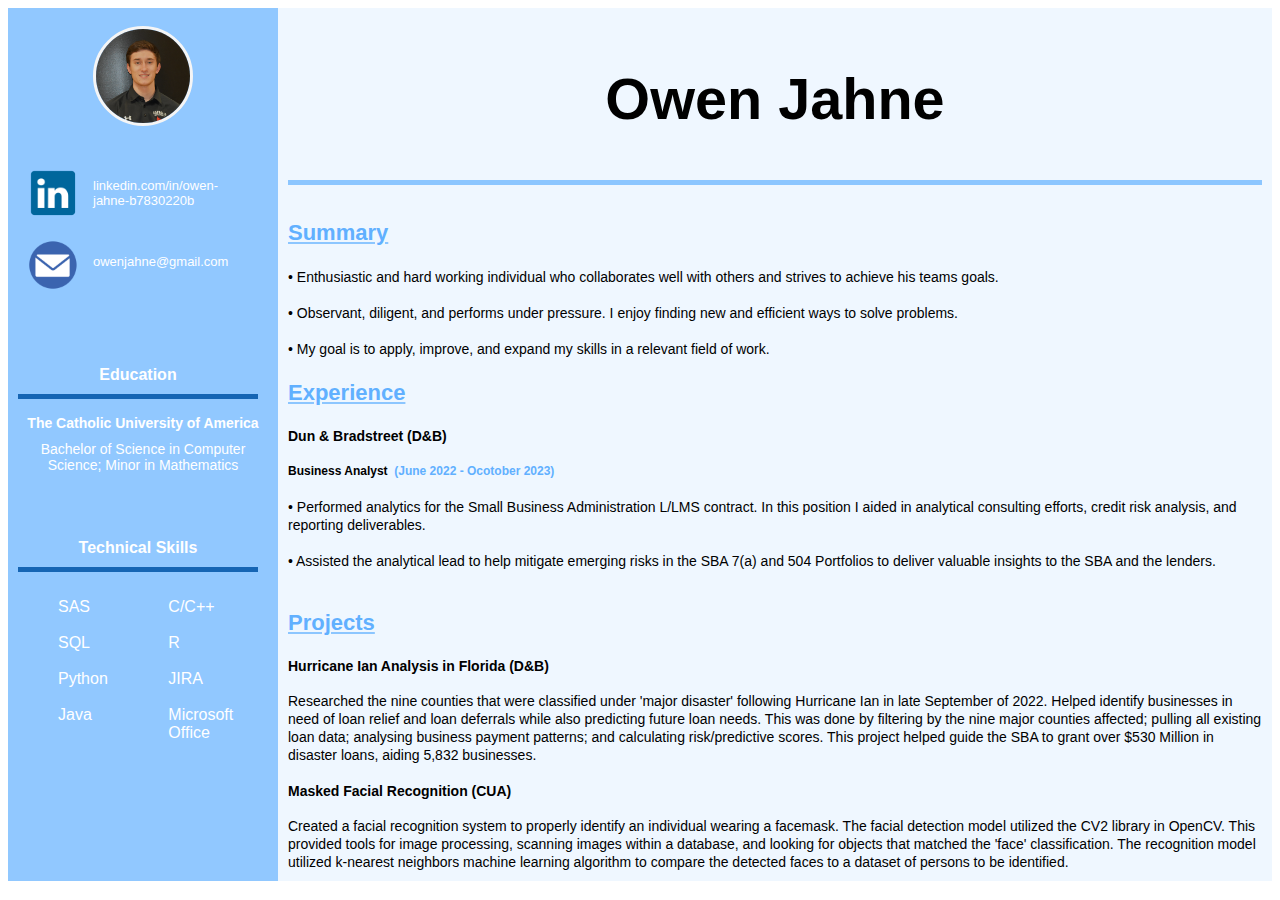
==== index.html @ c4a3fb9c "Update index.html" ====
<!DOCTYPE html>
<html lang="en">
<head>
<title>Resume</title>
<meta charset="utf-8">
<meta name="viewport" content="width=device-width, initial-scale=1">
<link rel="stylesheet" href="styles.css">
</head>
<body>
    <div class="both-rows">
        <div class="column left-side">
            <div class="image"> <img
                src="./OwenJahne.jpg" 
                alt="illustration"
                style=max-width:100%; height:auto;/>
            </div>  
                <div2 class="row">
                    <div2 class="column inside-left">
                        <a href="https://www.linkedin.com/in/owen-jahne-b7830220b/"><img border="0" alt="linkedin" src="logo-linkedin-icon.png" width="50" height="50"></a>
                        <br></br>  <a href="mailto:owenjahne@gmail.com"><img border="0" alt="linkedin" src="email_pic.png" width="50" height="50"></a>
                    </div2>
                    <div2 class="column inside-right">
                       <h8> linkedin.com/in/owen-jahne-b7830220b</h8>
                        <br></br>
                       <h8>owenjahne@gmail.com</h8> 
                    </div2> 
                </div2>

                  <br></br>
                  <p>Education</p> 
                  <h10>The Catholic University of America</h10>
                  <h9>Bachelor of Science in Computer Science; Minor in Mathematics</h9>
                  
                <p>Technical Skills</p>

            <div>
                <div3 class="column Skill00">
                    <div3 class="skill01 lcol">
                        SAS
                        <br></br>
                        SQL
                        <br></br>
                        Python
                        <br></br>
                        Java
                        <br></br>
                        
                    </div3>
                    <div3 class="skill01 rcol">
                        C/C++
                        <br></br>
                         R
                        <br></br>
                         JIRA
                        <br></br>
                        Microsoft Office
                        
                        
                    </div3>
                </div3>
            </div>  
                 
     </div>
     
        <div class="column right-side">  

<h2>Owen Jahne</h2>
<h6></h6>
<h3>Summary</h3>
<h7>• Enthusiastic and hard working individual who collaborates well with others and strives to achieve his teams goals.</h7>
<br></br>
<h7>• Observant, diligent, and performs under pressure. I enjoy finding new and efficient ways to solve problems.</h7>
<br></br>
<h7>• My goal is to apply, improve, and expand my skills in a relevant field of work.</h7>
<h3>Experience</h3>


        <h4>Dun & Bradstreet (D&B) </h4>
        <h5>Business Analyst <span style="color: rgba(97, 176, 255, 1.000)">&nbsp;(June 2022 - Ocotober 2023)</span></h5>
        <h7>•	Performed analytics for the Small Business Administration L/LMS contract. In this position I aided in analytical consulting efforts, credit risk analysis, and reporting deliverables. </h7>
        <br></br>
        <h7>•	Assisted the analytical lead to help mitigate emerging risks in the SBA 7(a) and 504 Portfolios to deliver valuable insights to the SBA and the lenders. </h7>
        <br></br>
   
    

<h3>Projects</h3>
<h4>Hurricane Ian Analysis in Florida (D&B)</h4>
<h7>Researched the nine counties that were classified under 'major disaster' following Hurricane Ian in late September of 2022. 
    Helped identify businesses in need of loan relief and loan deferrals while also predicting future loan needs.  
   This was done by filtering by the nine major counties affected; pulling all existing loan data; analysing business payment patterns; and calculating risk/predictive scores.
    This project helped guide the SBA to grant over $530 Million in disaster loans, aiding 5,832 businesses.
</h7>
<h4>Masked Facial Recognition (CUA)</h4>
<h7>Created a facial recognition system to properly identify an individual wearing a facemask.
    The facial detection model utilized the CV2 library in OpenCV. This provided tools for image processing, scanning images within a database, and looking for objects that matched the 'face' classification. 
    The recognition model utilized k-nearest neighbors machine learning algorithm to compare the detected faces to a dataset of persons to be identified.</h7>
<!-- <h3>Education</h3> -->
<!-- <h4>The Catholic University of America</h4>
<h7>Bachelor of Science in Computer Science; Minor in Mathematics</h7> -->



    
</body>
</html>

    
</body>
</html>
---- styles.css ----
* {
    box-sizing: border-box;
  }
  

body {
  font-family: Arial, Helvetica, sans-serif;
}
/* Style the header */
header {
  background-color: #655;
  padding: 30px;
  text-align: center;
  font-size: 35px;
  color: white;
}
/*Formating for
 header title with name*/
h2{
    text-align: center;
    padding: 0px;
    font-size: 4.5vw;    
}
/*formats the headers for category of resume */
h3{
 border: 1px;
 font-size: 22px;
 color: rgba(97, 176, 255, 1.000);
 text-decoration: underline;
 text-decoration-color: rgba(97, 176, 255, 0.696);
}
/*for business title */
h4{
font-weight: 700;    
font-size: 14px;
}
h5{

font-size: 12px}
/*Format for line under name on right side */
h6{
    display: block;
    border-top: 5px solid rgba(97, 176, 255, 0.696);
   padding-bottom:10px;
}

h7{
    font-size: 14px;
 }
p{
    text-align: center;
    font-weight: bold;
    clear: both;
    margin-right:10px;
    color:white;
    padding-bottom:10px;
    padding-top:10px;
    border-bottom: 5px solid  rgba(8, 90, 172, 0.900);
}
h8{
    display: block;
    font-size: 12px;
    padding-bottom:10px;
    font-size: small;
}

h10{
    display: block;
    text-align: center;
    font-weight: bold;
    font-size:14px;
    padding-bottom: 10px;
}
h9{
    display: block;
    padding-bottom: 40px;
    text-align: center;
   
    font-size:14px;
}
.image{
  width:100%;
  height:10vh;
  justify-content: center;
  align-items: center;
  padding: 8px;
}
/* formatting for headshot image  */
.image img{
display: block;
margin: 0 auto;
height: 100px;
width: 100px;
border-radius: 50%;
border:3px solid whitesmoke;


}

.column {
    float: left;
    padding: 10px;

}
/* formatting for left side column */
.left-side {
    color:white;
 min-width: 270px;
 max-width: 270px;
 background-color: rgba(97, 176, 255, 0.696);
 }




.right-side {
    background-color:rgba(97, 176, 255, 0.1);
    min-width: 400px;
    padding-left: 10px;
    padding-top:10px;
    padding-right:10px;
}
.both-rows{
    display:flex; 
}

.both-rows:after{
content: "";
display: table;
clear: both;
}

.row:after{
    content: "";
    display: table;
    clear: both;
    }

.skills:after{
    content: "";
    display: table;
    clear: both;
    }
        
.inside-left{
    margin-top: 50px;
width: 26%
}
.inside-right{
 display:block;
margin-top: 60px;
width: 50%;
}

.lcol {  
width: 50%;
color: white;
}
.rcol {
width:50%;
color: white;

}
.skill01 {
    float: left;
    padding-left: 30px;

}

.column2 {
float: left;
 padding: 10px;
color: black;
}
.leftcol{
 width:50%;
}
.rightcol{
width:50%;
}
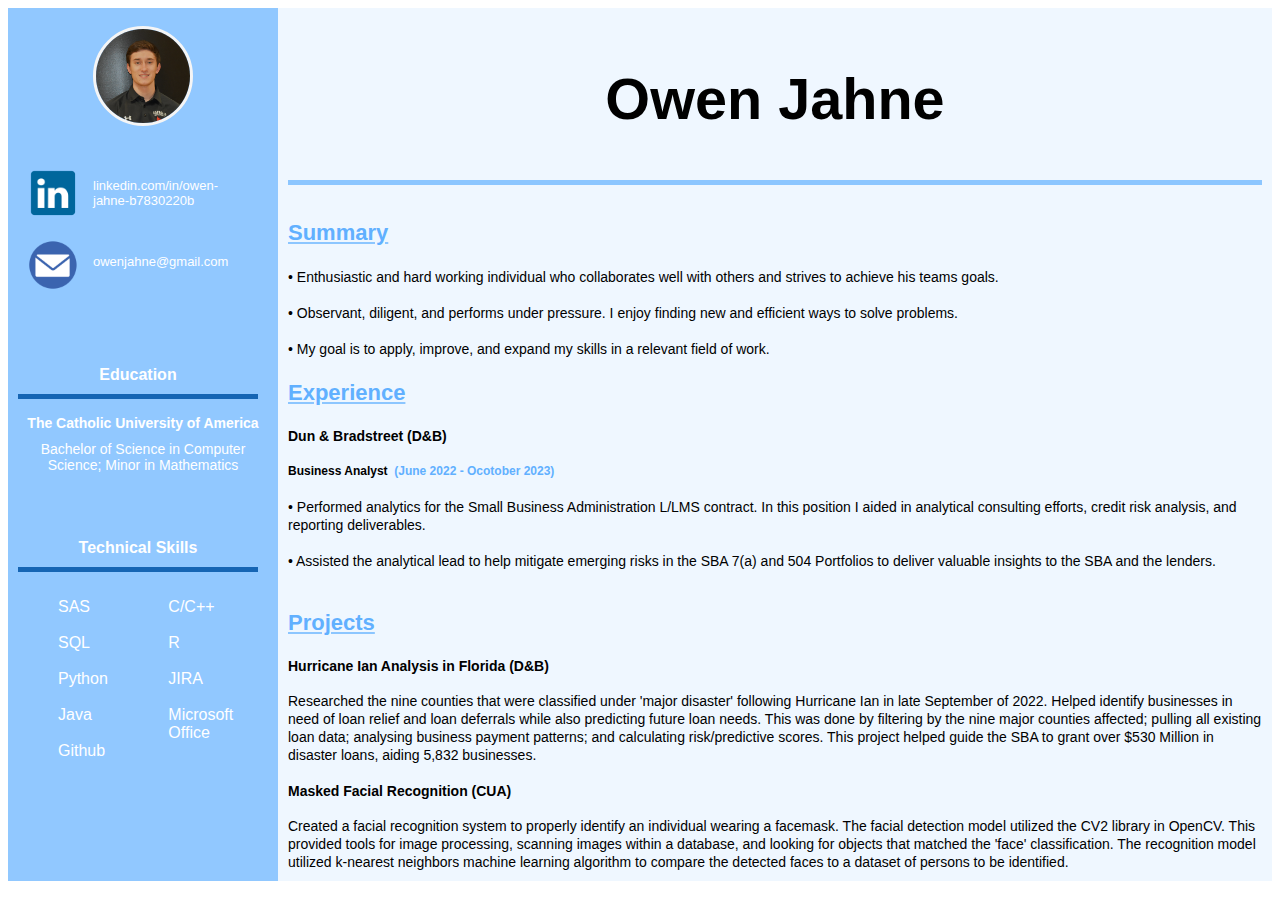
==== commit e201c7bc: "Update index.html" ====
--- a/index.html
+++ b/index.html
@@ -44,7 +44,7 @@
                         <br></br>
                         Java
                         <br></br>
-                        
+                        Github
                     </div3>
                     <div3 class="skill01 rcol">
                         C/C++
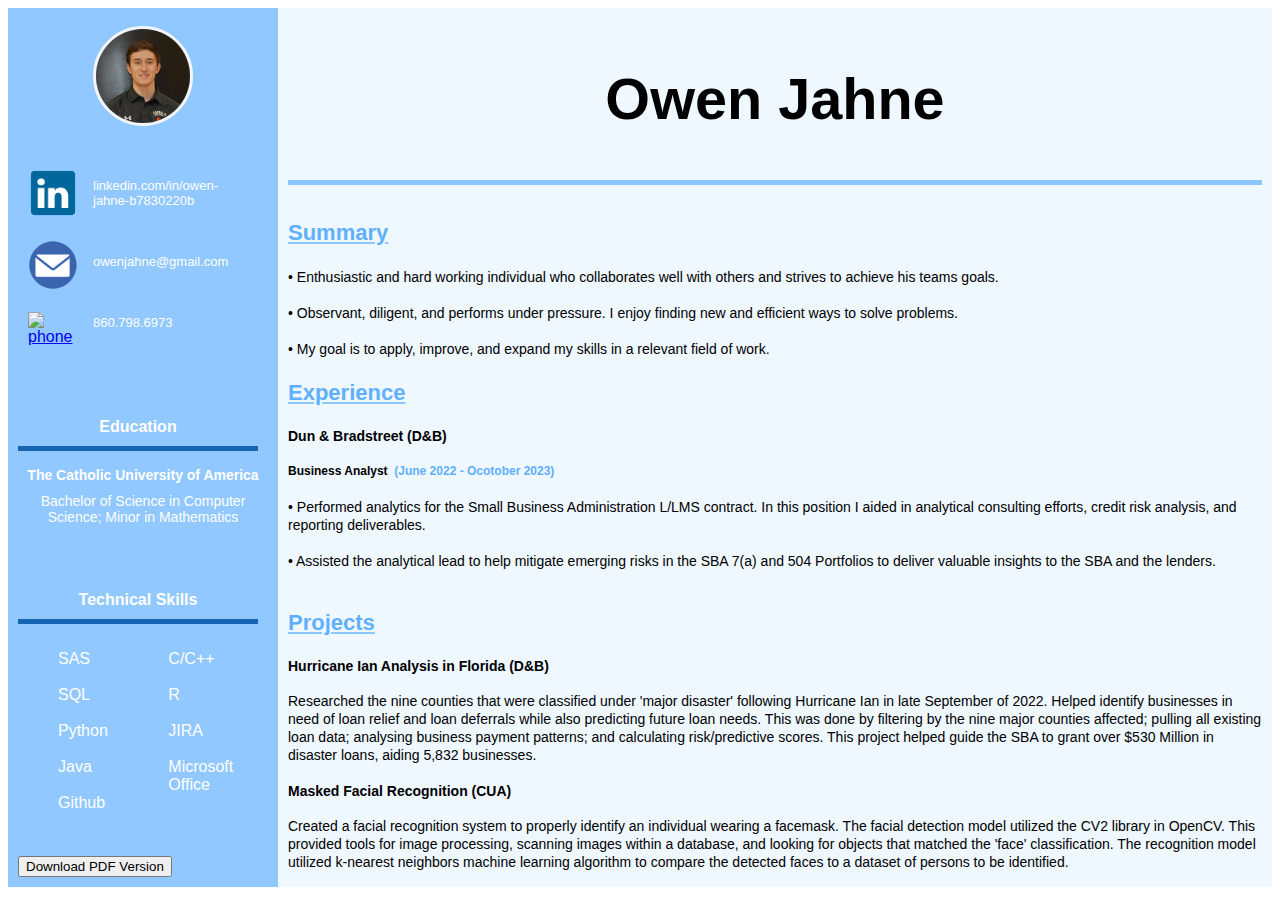
==== commit 6c7964fd: "Update index.html" ====
--- a/index.html
+++ b/index.html
@@ -17,12 +17,15 @@
                 <div2 class="row">
                     <div2 class="column inside-left">
                         <a href="https://www.linkedin.com/in/owen-jahne-b7830220b/"><img border="0" alt="linkedin" src="logo-linkedin-icon.png" width="50" height="50"></a>
-                        <br></br>  <a href="mailto:owenjahne@gmail.com"><img border="0" alt="linkedin" src="email_pic.png" width="50" height="50"></a>
+                        <br></br>  <a href="mailto:owenjahne@gmail.com"><img border="0" alt="email" src="email_pic.png" width="50" height="50"></a>
+                        <br></br>  <a href="tel:8607986973"><img border="0" alt="phone" src="phone.png" width="50" height="50"></a>
                     </div2>
                     <div2 class="column inside-right">
                        <h8> linkedin.com/in/owen-jahne-b7830220b</h8>
                         <br></br>
                        <h8>owenjahne@gmail.com</h8> 
+                       <br></br>
+                       <h8>860.798.6973</h8>
                     </div2> 
                 </div2>
 
@@ -45,6 +48,7 @@
                         Java
                         <br></br>
                         Github
+                        
                     </div3>
                     <div3 class="skill01 rcol">
                         C/C++
@@ -56,10 +60,19 @@
                         Microsoft Office
                         
                         
-                    </div3>
+                    </div3>   
                 </div3>
+                
+            
             </div>  
-                 
+               <br></br> 
+               <br></br> 
+               <br></br> 
+               <br></br> 
+               <br></br> 
+               <br></br> 
+            <button class="button" download="Owen_Jahne_Resume.PDF">Download PDF Version</button>
+                
      </div>
      
         <div class="column right-side">  
@@ -104,7 +117,3 @@
     
 </body>
 </html>
-
-    
-</body>
-</html>
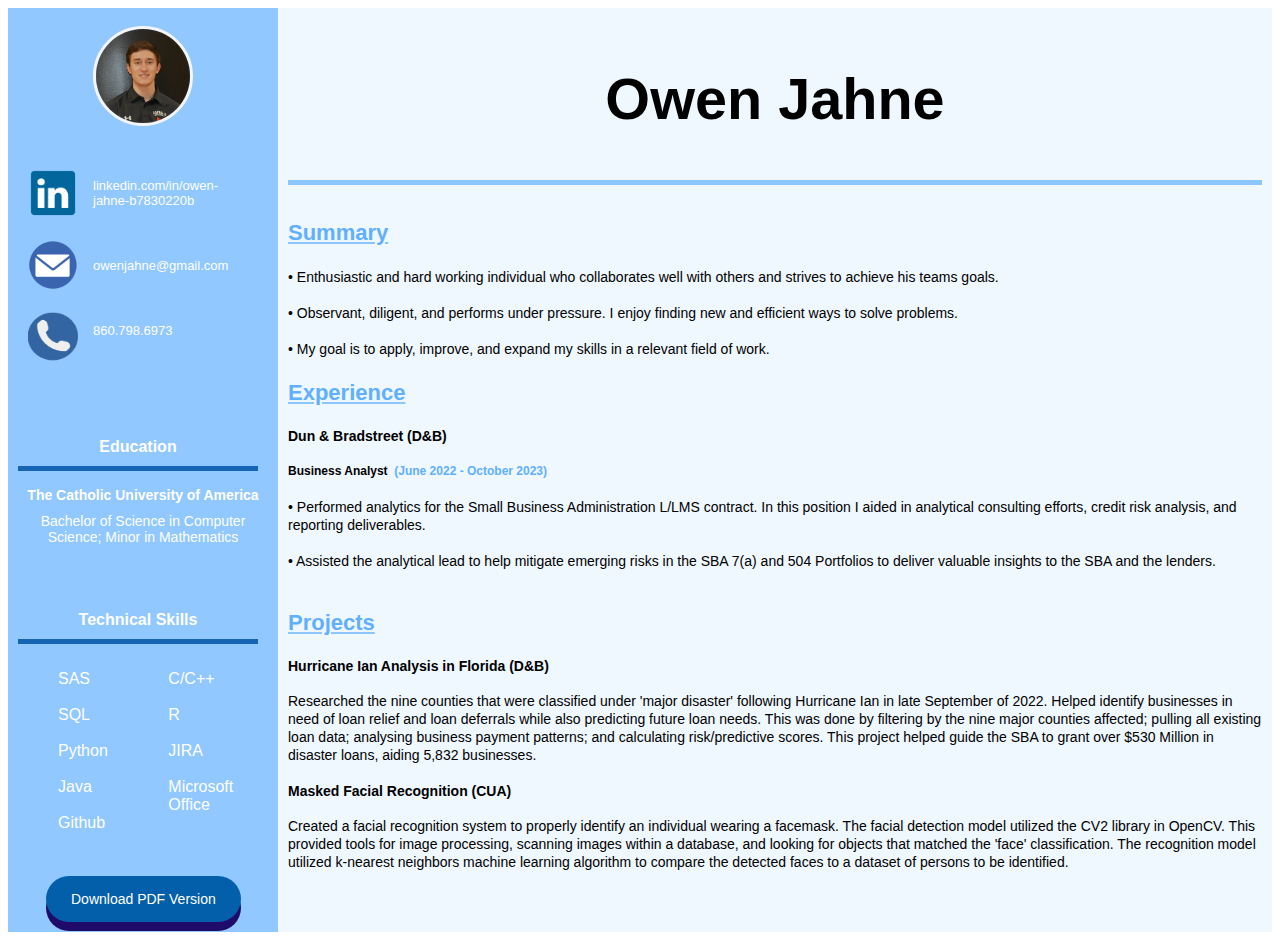
==== commit cc15e02b: "Update index.html" ====
--- a/index.html
+++ b/index.html
@@ -89,7 +89,7 @@
 
 
         <h4>Dun & Bradstreet (D&B) </h4>
-        <h5>Business Analyst <span style="color: rgba(97, 176, 255, 1.000)">&nbsp;(June 2022 - Ocotober 2023)</span></h5>
+        <h5>Business Analyst <span style="color: rgba(97, 176, 255, 1.000)">&nbsp;(June 2022 - October 2023)</span></h5>
         <h7>•	Performed analytics for the Small Business Administration L/LMS contract. In this position I aided in analytical consulting efforts, credit risk analysis, and reporting deliverables. </h7>
         <br></br>
         <h7>•	Assisted the analytical lead to help mitigate emerging risks in the SBA 7(a) and 504 Portfolios to deliver valuable insights to the SBA and the lenders. </h7>
--- a/styles.css
+++ b/styles.css
@@ -60,7 +60,7 @@
 h8{
     display: block;
     font-size: 12px;
-    padding-bottom:10px;
+    padding-bottom:14px;
     font-size: small;
 }
 
@@ -78,6 +78,28 @@
    
     font-size:14px;
 }
+.button {
+    margin-left:28px;
+    display: inline-block;
+    padding: 15px 25px;
+    font-size: 14px;
+    cursor: pointer;
+    text-align: center;
+    color: white;
+    background-color: #045faa;
+    border: none;
+    border-radius: 25px;
+    box-shadow: 0 9px #1f0c6a;
+  }
+  
+  .button:hover {background-color: #838388}
+  
+  .button:active {
+    background-color: #313786;
+    box-shadow: 0 5px #666;
+    transform: translateY(8px);
+  }
+
 .image{
   width:100%;
   height:10vh;
@@ -178,3 +200,5 @@
 .rightcol{
 width:50%;
 }
+
+ 
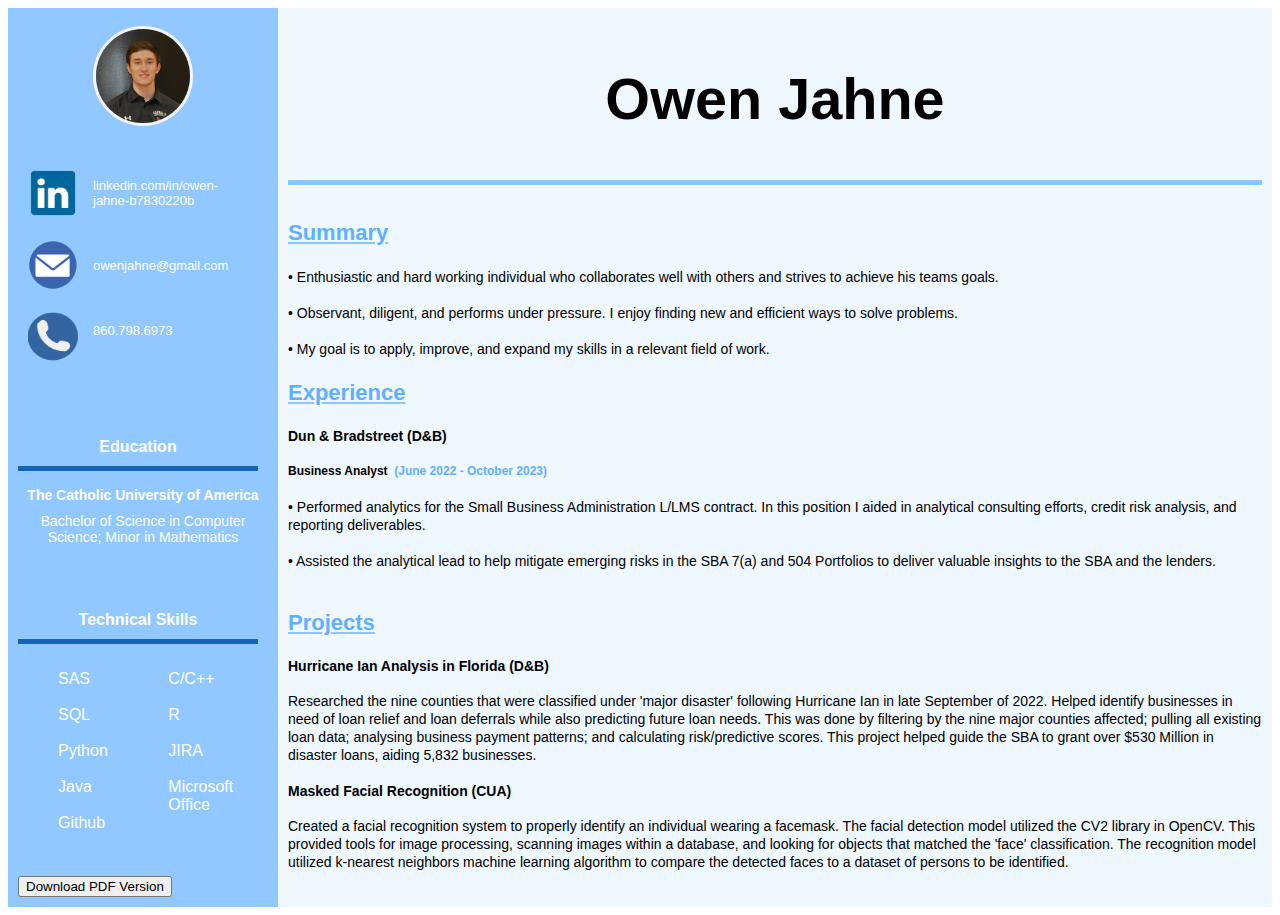
==== commit 067c8108: "Update index.html" ====
--- a/index.html
+++ b/index.html
@@ -71,7 +71,9 @@
                <br></br> 
                <br></br> 
                <br></br> 
-            <button class="button" download="Owen_Jahne_Resume.PDF">Download PDF Version</button>
+             <a href="Owen_Jahne_Resume.pdf" download="Owen_Jahne_Resume">
+                <button type="button">Download PDF Version</button>
+              </a>
                 
      </div>
      
